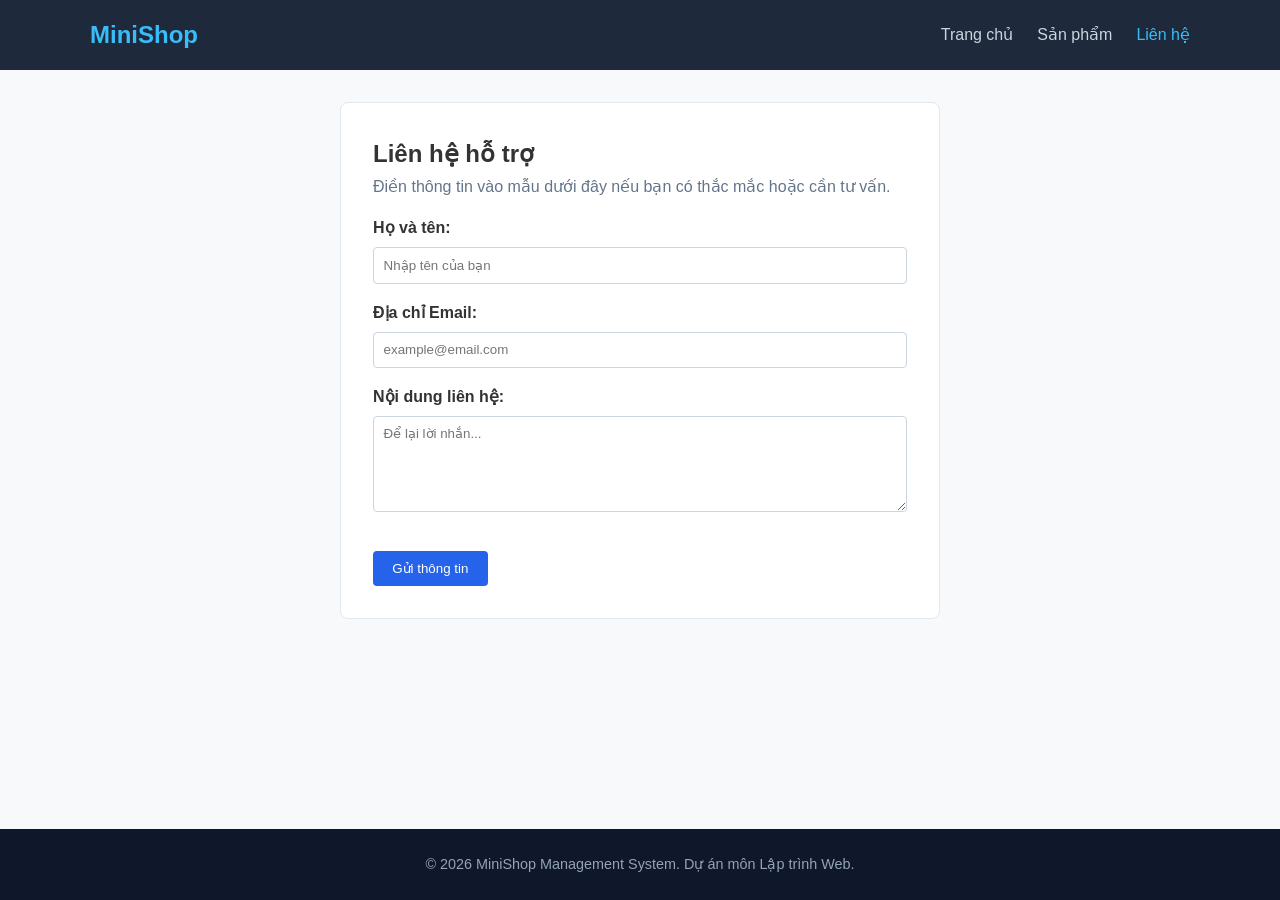
==== contact.html @ 8a11e302 "Milestone 1: Web tinh MiniShop" ====
<!DOCTYPE html>
<html lang="vi">
<head>
  <meta charset="UTF-8">
  <meta name="viewport" content="width=device-width, initial-scale=1.0">
  <title>Liên hệ - MiniShop</title>
  <link rel="stylesheet" href="css/style.css">
</head>
<body>

  <header>
    <div class="header-container">
      <a href="index.html" class="logo">MiniShop</a>
      <nav>
        <ul>
          <li><a href="index.html">Trang chủ</a></li>
          <li><a href="products.html">Sản phẩm</a></li>
          <li><a href="contact.html" class="active">Liên hệ</a></li>
        </ul>
      </nav>
    </div>
  </header>

  <main>
    <div style="background: #fff; padding: 2rem; border-radius: 8px; border: 1px solid #e2e8f0; max-width: 600px; margin: auto;">
      <h2>Liên hệ hỗ trợ</h2>
      <p style="margin-bottom: 1rem; color: #64748b;">Điền thông tin vào mẫu dưới đây nếu bạn có thắc mắc hoặc cần tư vấn.</p>
      
      <form action="#" method="get">
        <div class="form-group">
          <label for="fullname">Họ và tên:</label>
          <input type="text" id="fullname" name="fullname" placeholder="Nhập tên của bạn" required>
        </div>
        <div class="form-group">
          <label for="email">Địa chỉ Email:</label>
          <input type="email" id="email" name="email" placeholder="example@email.com" required>
        </div>
        <div class="form-group">
          <label for="message">Nội dung liên hệ:</label>
          <textarea id="message" name="message" rows="5" placeholder="Để lại lời nhắn..." required></textarea>
        </div>
        <button type="submit" class="btn">Gửi thông tin</button>
      </form>
    </div>
  </main>

  <footer>
    <p>&copy; 2026 MiniShop Management System. Dự án môn Lập trình Web.</p>
  </footer>

</body>
</html>
---- css/style.css ----
* {
  box-sizing: border-box;
  margin: 0;
  padding: 0;
  font-family: Arial, Helvetica, sans-serif;
}

body {
  line-height: 1.6;
  color: #333;
  background-color: #f8f9fa;
  display: flex;
  flex-direction: column;
  min-height: 100vh;
}

/* Header & Navigation */
header {
  background: #1e293b;
  color: #fff;
  padding: 1rem 2rem;
}

.header-container {
  max-width: 1100px;
  margin: auto;
  display: flex;
  justify-content: space-between;
  align-items: center;
  flex-wrap: wrap;
}

.logo {
  font-size: 1.5rem;
  font-weight: bold;
  color: #38bdf8;
  text-decoration: none;
}

nav ul {
  display: flex;
  list-style: none;
  gap: 1.5rem;
}

nav a {
  color: #cbd5e1;
  text-decoration: none;
  font-weight: 500;
  transition: color 0.2s;
}

nav a:hover,
nav a.active {
  color: #38bdf8;
}

/* Main Layout */
main {
  max-width: 1100px;
  margin: 2rem auto;
  padding: 0 1rem;
  flex: 1;
  width: 100%;
}

.hero {
  background: #e2e8f0;
  padding: 3rem 2rem;
  text-align: center;
  border-radius: 8px;
  margin-bottom: 2rem;
}

.hero h1 {
  margin-bottom: 1rem;
  color: #0f172a;
}

.btn {
  display: inline-block;
  background: #2563eb;
  color: #fff;
  padding: 0.6rem 1.2rem;
  border-radius: 4px;
  text-decoration: none;
  border: none;
  cursor: pointer;
  margin-top: 1rem;
}

.btn:hover {
  background: #1d4ed8;
}

/* Product Grid */
.product-grid {
  display: grid;
  grid-template-columns: repeat(auto-fit, minmax(230px, 1fr));
  gap: 1.5rem;
  margin-top: 1.5rem;
}

.product-card {
  background: #fff;
  border: 1px solid #e2e8f0;
  border-radius: 8px;
  overflow: hidden;
  display: flex;
  flex-direction: column;
  padding: 1rem;
}

.product-card img {
  width: 100%;
  height: 180px;
  object-fit: cover;
  border-radius: 4px;
}

.product-card h3 {
  margin: 0.75rem 0 0.5rem;
  font-size: 1.1rem;
}

.price {
  color: #dc2626;
  font-weight: bold;
  margin-bottom: 0.75rem;
}

/* Detail Page Layout */
.detail-layout {
  display: flex;
  gap: 2rem;
  background: #fff;
  padding: 2rem;
  border-radius: 8px;
  border: 1px solid #e2e8f0;
  flex-wrap: wrap;
}

.detail-img {
  flex: 1;
  min-width: 280px;
}

.detail-img img {
  width: 100%;
  border-radius: 8px;
}

.detail-info {
  flex: 2;
  min-width: 280px;
}

.detail-info h1 {
  margin-bottom: 0.5rem;
}

.specs-table {
  width: 100%;
  border-collapse: collapse;
  margin-top: 1rem;
}

.specs-table th, 
.specs-table td {
  border: 1px solid #cbd5e1;
  padding: 0.5rem;
  text-align: left;
}

.specs-table th {
  background: #f1f5f9;
}

/* Contact Form */
.form-group {
  margin-bottom: 1rem;
}

.form-group label {
  display: block;
  margin-bottom: 0.4rem;
  font-weight: bold;
}

.form-group input, 
.form-group textarea {
  width: 100%;
  padding: 0.6rem;
  border: 1px solid #cbd5e1;
  border-radius: 4px;
}

/* Footer */
footer {
  background: #0f172a;
  color: #94a3b8;
  text-align: center;
  padding: 1.5rem 1rem;
  margin-top: auto;
  font-size: 0.9rem;
}

/* Mobile Responsive */
@media (max-width: 768px) {
  .header-container {
    flex-direction: column;
    gap: 1rem;
  }
  nav ul {
    flex-wrap: wrap;
    justify-content: center;
  }
  .detail-layout {
    flex-direction: column;
  }
}
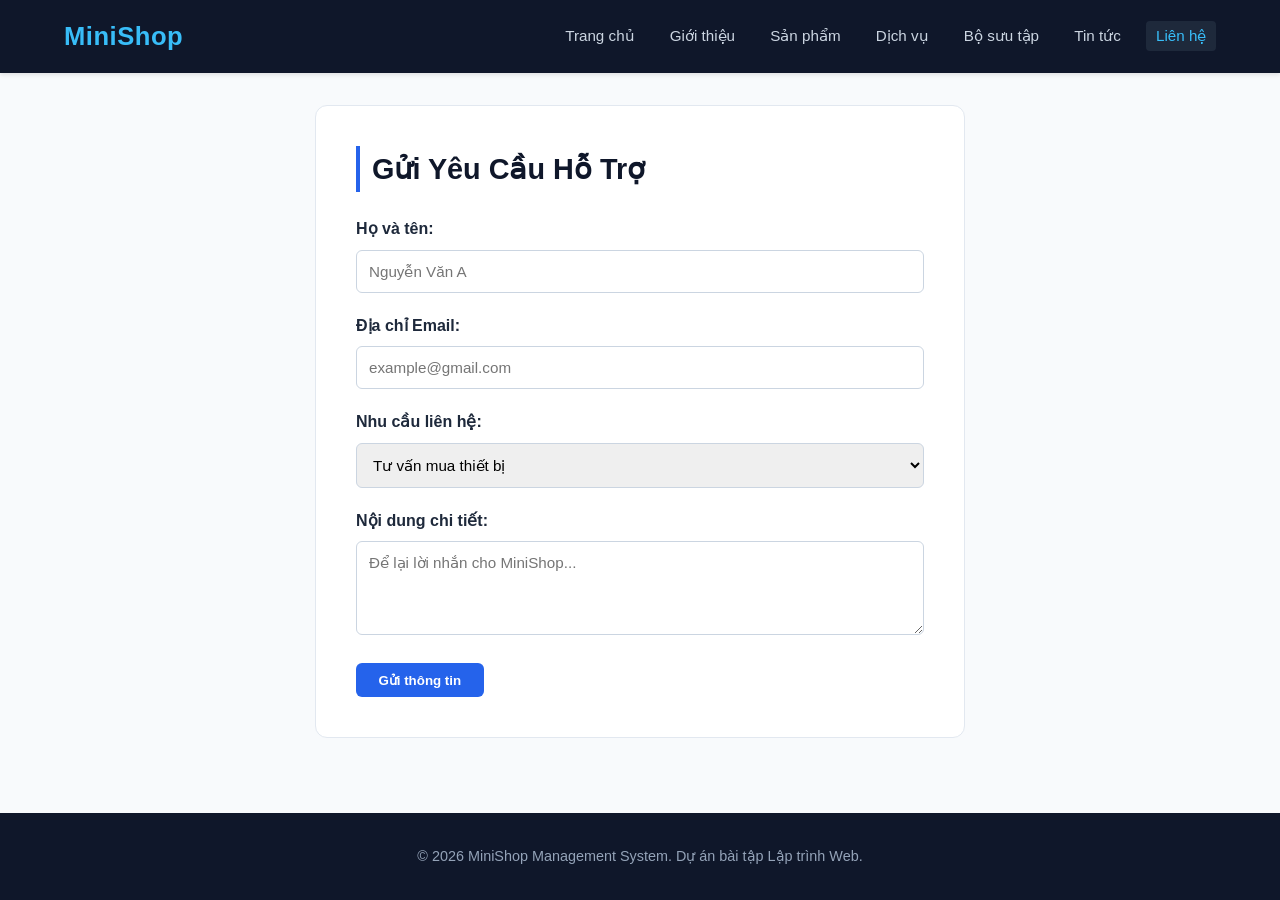
==== commit a0ddd708: "Hoan thien 8 trang website tinh responsive" ====
--- a/contact.html
+++ b/contact.html
@@ -3,18 +3,21 @@
 <head>
   <meta charset="UTF-8">
   <meta name="viewport" content="width=device-width, initial-scale=1.0">
-  <title>Liên hệ - MiniShop</title>
+  <title>Liên hệ hỗ trợ - MiniShop</title>
   <link rel="stylesheet" href="css/style.css">
 </head>
 <body>
-
   <header>
     <div class="header-container">
       <a href="index.html" class="logo">MiniShop</a>
       <nav>
         <ul>
           <li><a href="index.html">Trang chủ</a></li>
+          <li><a href="about.html">Giới thiệu</a></li>
           <li><a href="products.html">Sản phẩm</a></li>
+          <li><a href="services.html">Dịch vụ</a></li>
+          <li><a href="gallery.html">Bộ sưu tập</a></li>
+          <li><a href="blog.html">Tin tức</a></li>
           <li><a href="contact.html" class="active">Liên hệ</a></li>
         </ul>
       </nav>
@@ -22,22 +25,28 @@
   </header>
 
   <main>
-    <div style="background: #fff; padding: 2rem; border-radius: 8px; border: 1px solid #e2e8f0; max-width: 600px; margin: auto;">
-      <h2>Liên hệ hỗ trợ</h2>
-      <p style="margin-bottom: 1rem; color: #64748b;">Điền thông tin vào mẫu dưới đây nếu bạn có thắc mắc hoặc cần tư vấn.</p>
-      
+    <div class="form-box">
+      <h2 class="section-title">Gửi Yêu Cầu Hỗ Trợ</h2>
       <form action="#" method="get">
         <div class="form-group">
-          <label for="fullname">Họ và tên:</label>
-          <input type="text" id="fullname" name="fullname" placeholder="Nhập tên của bạn" required>
+          <label for="name">Họ và tên:</label>
+          <input type="text" id="name" name="name" placeholder="Nguyễn Văn A" required>
         </div>
         <div class="form-group">
           <label for="email">Địa chỉ Email:</label>
-          <input type="email" id="email" name="email" placeholder="example@email.com" required>
+          <input type="email" id="email" name="email" placeholder="example@gmail.com" required>
         </div>
         <div class="form-group">
-          <label for="message">Nội dung liên hệ:</label>
-          <textarea id="message" name="message" rows="5" placeholder="Để lại lời nhắn..." required></textarea>
+          <label for="service">Nhu cầu liên hệ:</label>
+          <select id="service" name="service">
+            <option value="buy">Tư vấn mua thiết bị</option>
+            <option value="fix">Bảo dưỡng, vệ sinh máy</option>
+            <option value="mod">Custom phím / chuột</option>
+          </select>
+        </div>
+        <div class="form-group">
+          <label for="msg">Nội dung chi tiết:</label>
+          <textarea id="msg" name="msg" rows="4" placeholder="Để lại lời nhắn cho MiniShop..." required></textarea>
         </div>
         <button type="submit" class="btn">Gửi thông tin</button>
       </form>
@@ -45,8 +54,7 @@
   </main>
 
   <footer>
-    <p>&copy; 2026 MiniShop Management System. Dự án môn Lập trình Web.</p>
+    <p>&copy; 2026 MiniShop Management System. Dự án bài tập Lập trình Web.</p>
   </footer>
-
 </body>
 </html>
--- a/css/style.css
+++ b/css/style.css
@@ -2,13 +2,13 @@
   box-sizing: border-box;
   margin: 0;
   padding: 0;
-  font-family: Arial, Helvetica, sans-serif;
+  font-family: 'Segoe UI', Tahoma, Geneva, Verdana, sans-serif;
 }
 
 body {
   line-height: 1.6;
-  color: #333;
-  background-color: #f8f9fa;
+  color: #334155;
+  background-color: #f8fafc;
   display: flex;
   flex-direction: column;
   min-height: 100vh;
@@ -16,14 +16,19 @@
 
 /* Header & Navigation */
 header {
-  background: #1e293b;
+  background: #0f172a;
   color: #fff;
-  padding: 1rem 2rem;
+  padding: 1rem 0;
+  position: sticky;
+  top: 0;
+  z-index: 100;
+  box-shadow: 0 2px 4px rgba(0,0,0,0.1);
 }
 
 .header-container {
-  max-width: 1100px;
+  max-width: 1200px;
   margin: auto;
+  padding: 0 1.5rem;
   display: flex;
   justify-content: space-between;
   align-items: center;
@@ -31,191 +36,305 @@
 }
 
 .logo {
-  font-size: 1.5rem;
-  font-weight: bold;
+  font-size: 1.6rem;
+  font-weight: 800;
   color: #38bdf8;
   text-decoration: none;
+  letter-spacing: 0.5px;
 }
 
 nav ul {
   display: flex;
   list-style: none;
-  gap: 1.5rem;
+  gap: 1rem;
+  flex-wrap: wrap;
 }
 
 nav a {
   color: #cbd5e1;
   text-decoration: none;
   font-weight: 500;
-  transition: color 0.2s;
+  font-size: 0.95rem;
+  padding: 0.4rem 0.6rem;
+  border-radius: 4px;
+  transition: all 0.2s ease;
 }
 
 nav a:hover,
 nav a.active {
+  color: #fff;
+  background-color: #1e293b;
   color: #38bdf8;
 }
 
-/* Main Layout */
+/* Khung Main chính */
 main {
-  max-width: 1100px;
+  max-width: 1200px;
   margin: 2rem auto;
-  padding: 0 1rem;
+  padding: 0 1.5rem;
   flex: 1;
   width: 100%;
 }
 
+/* Banner / Hero Component */
 .hero {
-  background: #e2e8f0;
-  padding: 3rem 2rem;
+  background: linear-gradient(135deg, #1e293b, #0f172a);
+  color: #fff;
+  padding: 3.5rem 2rem;
   text-align: center;
-  border-radius: 8px;
-  margin-bottom: 2rem;
+  border-radius: 12px;
+  margin-bottom: 2.5rem;
 }
 
 .hero h1 {
+  font-size: 2.2rem;
   margin-bottom: 1rem;
-  color: #0f172a;
-}
-
+  color: #f8fafc;
+}
+
+.hero p {
+  font-size: 1.1rem;
+  color: #94a3b8;
+  max-width: 700px;
+  margin: auto auto 1.5rem;
+}
+
+/* Button Component */
 .btn {
   display: inline-block;
   background: #2563eb;
   color: #fff;
-  padding: 0.6rem 1.2rem;
-  border-radius: 4px;
+  padding: 0.6rem 1.4rem;
+  border-radius: 6px;
   text-decoration: none;
+  font-weight: 600;
   border: none;
   cursor: pointer;
-  margin-top: 1rem;
+  transition: background 0.2s;
 }
 
 .btn:hover {
   background: #1d4ed8;
 }
 
-/* Product Grid */
-.product-grid {
+.btn-secondary {
+  background: #475569;
+}
+.btn-secondary:hover {
+  background: #334155;
+}
+
+/* Section Header */
+.section-title {
+  font-size: 1.8rem;
+  color: #0f172a;
+  margin-bottom: 1.5rem;
+  border-left: 4px solid #2563eb;
+  padding-left: 0.75rem;
+}
+
+/* Grid & Card Component */
+.grid-container {
   display: grid;
-  grid-template-columns: repeat(auto-fit, minmax(230px, 1fr));
+  grid-template-columns: repeat(4, 1fr);
   gap: 1.5rem;
-  margin-top: 1.5rem;
-}
-
-.product-card {
+}
+
+.card {
   background: #fff;
   border: 1px solid #e2e8f0;
   border-radius: 8px;
   overflow: hidden;
   display: flex;
   flex-direction: column;
-  padding: 1rem;
-}
-
-.product-card img {
-  width: 100%;
-  height: 180px;
+  box-shadow: 0 1px 3px rgba(0,0,0,0.05);
+  transition: transform 0.2s, box-shadow 0.2s;
+}
+
+.card:hover {
+  transform: translateY(-4px);
+  box-shadow: 0 4px 12px rgba(0,0,0,0.1);
+}
+
+.card img {
+  width: 100%;
+  height: 200px;
   object-fit: cover;
-  border-radius: 4px;
-}
-
-.product-card h3 {
-  margin: 0.75rem 0 0.5rem;
-  font-size: 1.1rem;
-}
-
-.price {
+}
+
+.card-body {
+  padding: 1.25rem;
+  flex: 1;
+  display: flex;
+  flex-direction: column;
+}
+
+.card-body h3 {
+  font-size: 1.15rem;
+  color: #0f172a;
+  margin-bottom: 0.5rem;
+}
+
+.card-body p {
+  color: #64748b;
+  font-size: 0.95rem;
+  margin-bottom: 1rem;
+}
+
+.card-body .price {
   color: #dc2626;
-  font-weight: bold;
-  margin-bottom: 0.75rem;
-}
-
-/* Detail Page Layout */
+  font-size: 1.2rem;
+  font-weight: 700;
+  margin-top: auto;
+  margin-bottom: 1rem;
+}
+
+/* Detail Component */
 .detail-layout {
   display: flex;
-  gap: 2rem;
+  gap: 2.5rem;
   background: #fff;
-  padding: 2rem;
-  border-radius: 8px;
+  padding: 2.5rem;
+  border-radius: 12px;
   border: 1px solid #e2e8f0;
-  flex-wrap: wrap;
 }
 
 .detail-img {
   flex: 1;
-  min-width: 280px;
 }
 
 .detail-img img {
   width: 100%;
   border-radius: 8px;
+  object-fit: cover;
 }
 
 .detail-info {
-  flex: 2;
-  min-width: 280px;
-}
-
-.detail-info h1 {
-  margin-bottom: 0.5rem;
+  flex: 1.2;
 }
 
 .specs-table {
   width: 100%;
   border-collapse: collapse;
-  margin-top: 1rem;
-}
-
-.specs-table th, 
-.specs-table td {
-  border: 1px solid #cbd5e1;
-  padding: 0.5rem;
-  text-align: left;
+  margin: 1.5rem 0;
+}
+
+.specs-table th, .specs-table td {
+  border: 1px solid #e2e8f0;
+  padding: 0.75rem 1rem;
+  font-size: 0.95rem;
 }
 
 .specs-table th {
   background: #f1f5f9;
-}
-
-/* Contact Form */
+  width: 35%;
+  color: #1e293b;
+}
+
+/* Gallery Component */
+.gallery-grid {
+  display: grid;
+  grid-template-columns: repeat(3, 1fr);
+  gap: 1.25rem;
+}
+
+.gallery-item {
+  border-radius: 8px;
+  overflow: hidden;
+  height: 250px;
+}
+
+.gallery-item img {
+  width: 100%;
+  height: 100%;
+  object-fit: cover;
+  transition: transform 0.3s;
+}
+
+.gallery-item img:hover {
+  transform: scale(1.05);
+}
+
+/* Form Styles */
+.form-box {
+  background: #fff;
+  padding: 2.5rem;
+  border-radius: 12px;
+  border: 1px solid #e2e8f0;
+  max-width: 650px;
+  margin: auto;
+}
+
 .form-group {
-  margin-bottom: 1rem;
+  margin-bottom: 1.25rem;
 }
 
 .form-group label {
   display: block;
-  margin-bottom: 0.4rem;
-  font-weight: bold;
-}
-
-.form-group input, 
-.form-group textarea {
-  width: 100%;
-  padding: 0.6rem;
+  margin-bottom: 0.5rem;
+  font-weight: 600;
+  color: #1e293b;
+}
+
+.form-group input, .form-group textarea, .form-group select {
+  width: 100%;
+  padding: 0.75rem;
   border: 1px solid #cbd5e1;
-  border-radius: 4px;
-}
-
-/* Footer */
+  border-radius: 6px;
+  font-size: 0.95rem;
+}
+
+/* Footer Component */
 footer {
   background: #0f172a;
   color: #94a3b8;
+  padding: 2rem 1rem;
+  margin-top: auto;
   text-align: center;
-  padding: 1.5rem 1rem;
-  margin-top: auto;
   font-size: 0.9rem;
 }
 
-/* Mobile Responsive */
-@media (max-width: 768px) {
+/* ========================================================
+   RESPONSIVE (CSS MEDIA QUERIES)
+   ======================================================== */
+
+/* Máy tính bảng (Tablet - max-width: 992px) */
+@media (max-width: 992px) {
+  .grid-container {
+    grid-template-columns: repeat(2, 1fr);
+  }
+  .gallery-grid {
+    grid-template-columns: repeat(2, 1fr);
+  }
+}
+
+/* Điện thoại di động (Mobile - max-width: 600px) */
+@media (max-width: 600px) {
   .header-container {
     flex-direction: column;
     gap: 1rem;
   }
   nav ul {
-    flex-wrap: wrap;
     justify-content: center;
+    gap: 0.5rem;
+  }
+  nav a {
+    font-size: 0.85rem;
+    padding: 0.3rem 0.5rem;
+  }
+  .grid-container {
+    grid-template-columns: 1fr;
+  }
+  .gallery-grid {
+    grid-template-columns: 1fr;
   }
   .detail-layout {
     flex-direction: column;
   }
+  .hero {
+    padding: 2rem 1rem;
+  }
+  .hero h1 {
+    font-size: 1.6rem;
+  }
 }
